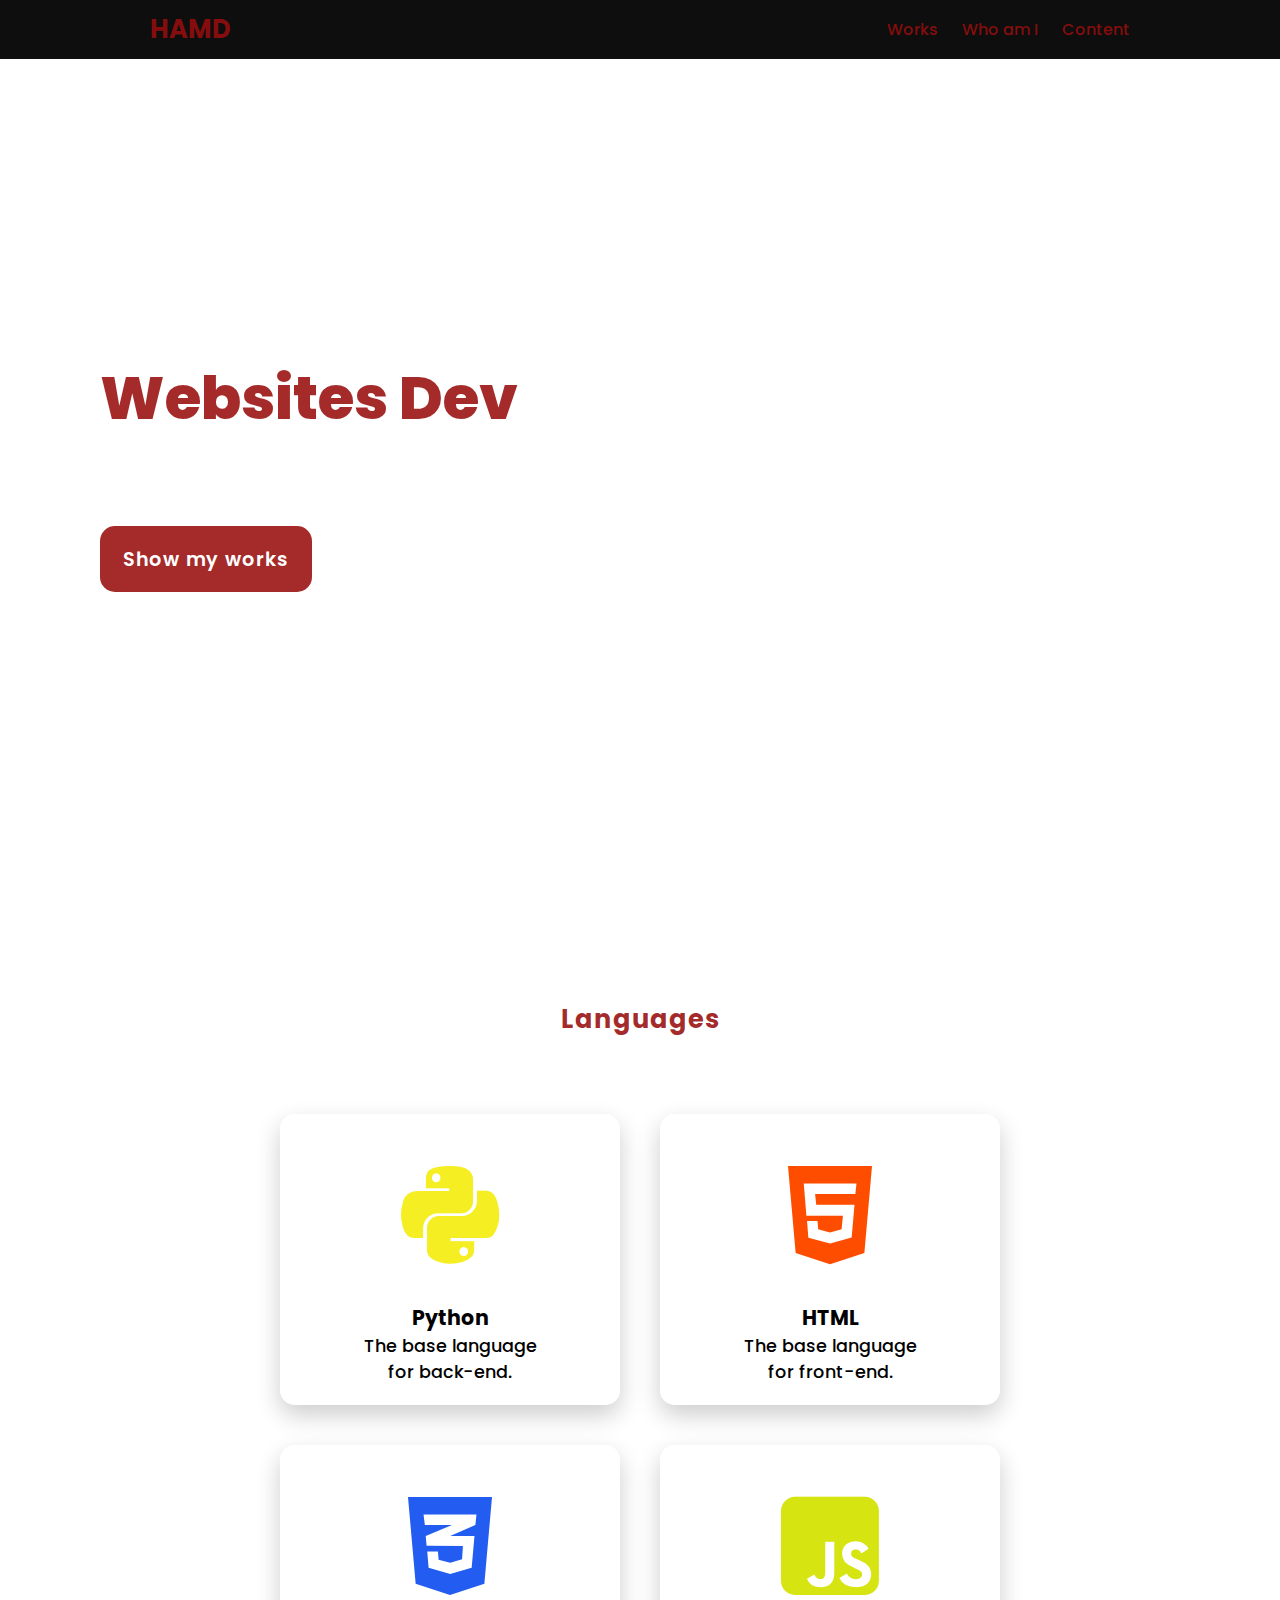
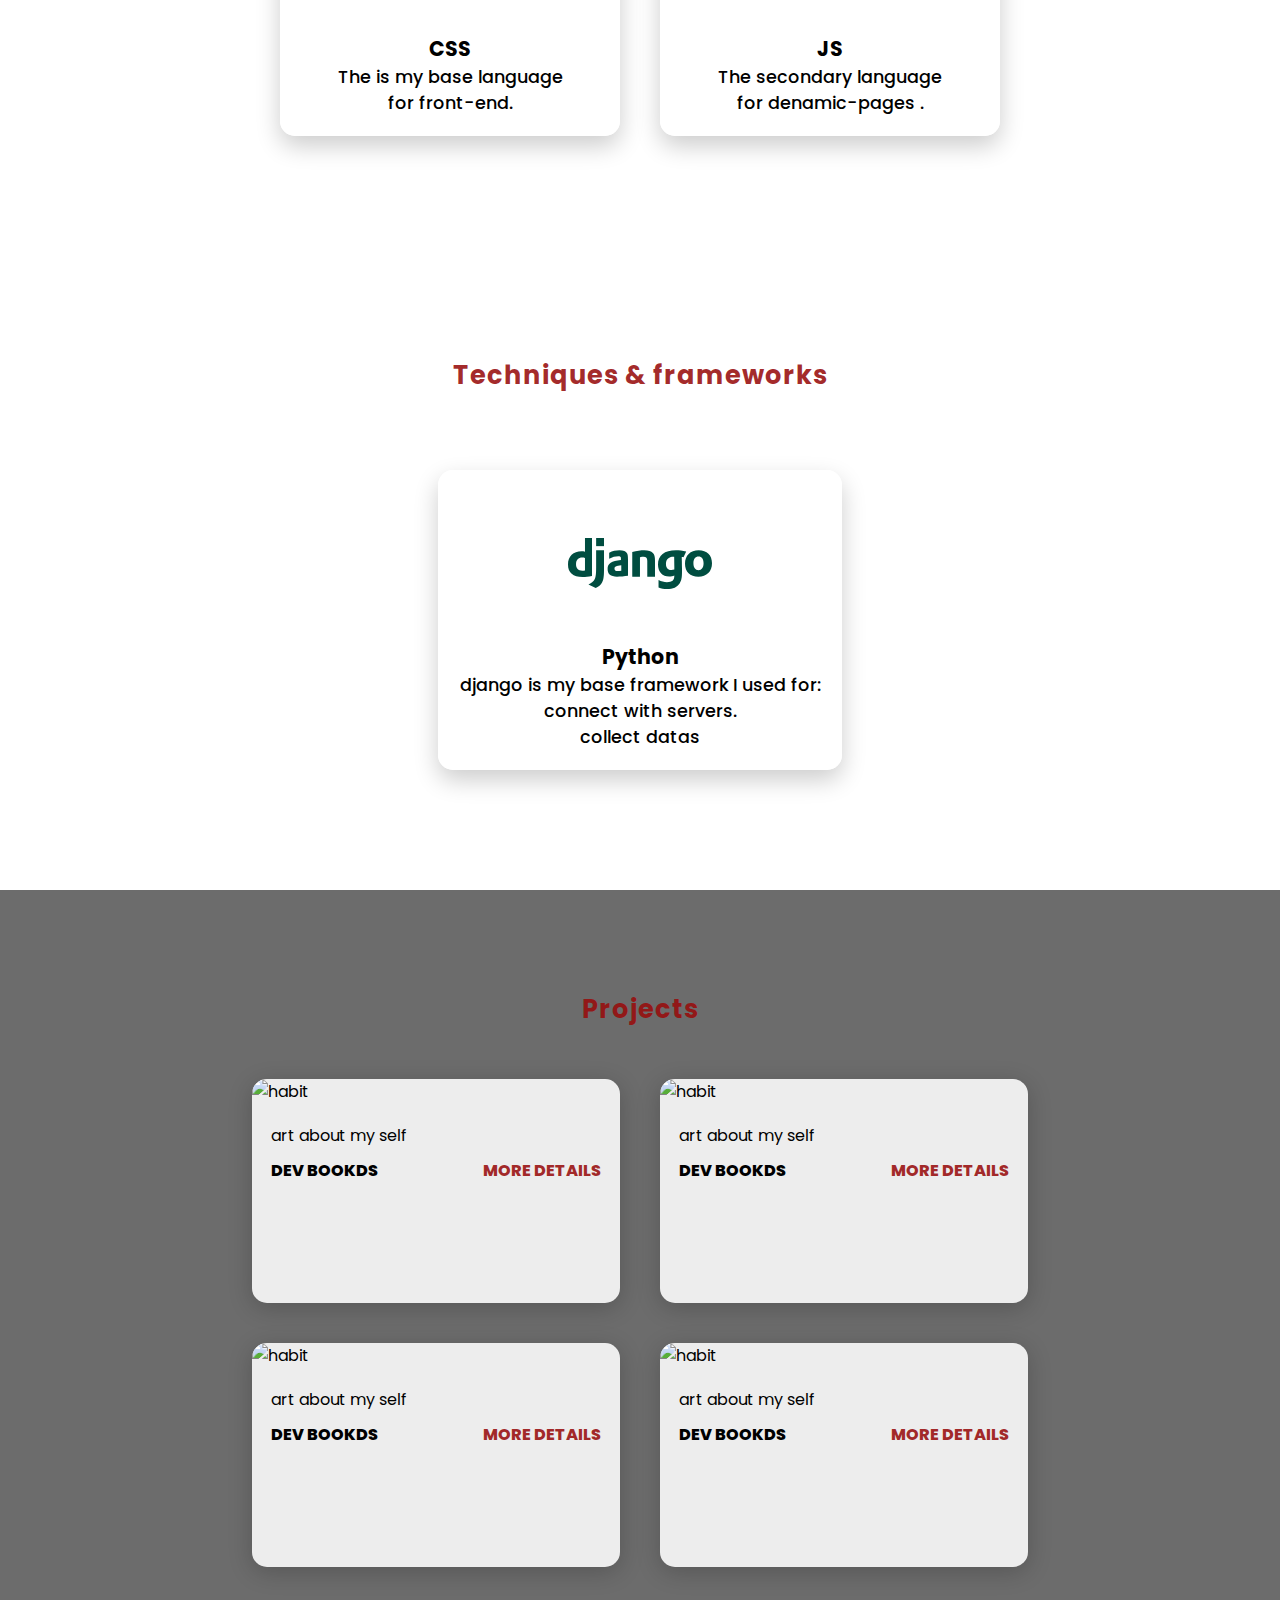
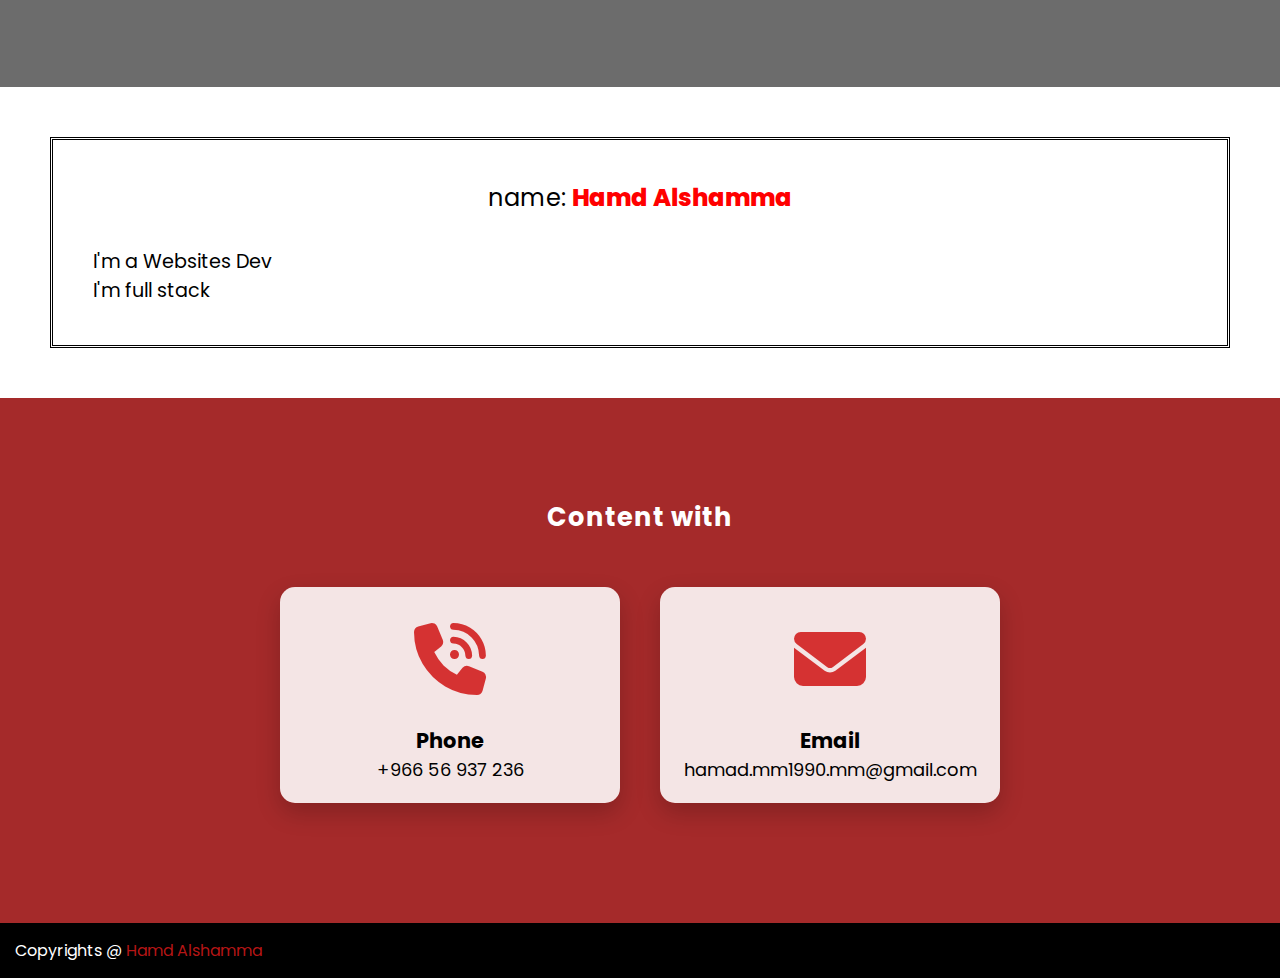
==== index.html @ 8863b3b0 "Add files via upload" ====
<!DOCTYPE html>
<html lang="en">
  <head>
    <meta charset="UTF-8" />
    <title>Hamd's web</title>
    <link
      rel="stylesheet"
      href="https://cdnjs.cloudflare.com/ajax/libs/font-awesome/6.4.2/css/all.min.css"
    />
    <link rel="stylesheet" href="first_pro_css.css" />
  </head>
  <body>
    <header>
      <a href="#main" class="logo">Hamd</a>
      <nav class="navgation-bar">
        <a href="#Projects" class="main-bottom">Works</a>
        <a href="#about-me" class="who-bottom" id="who-bottom">Who am I </a>
        <a href="#content" class="help-bottom">Content</a>
      </nav>
    </header>
    <section class="main" id="main">
      <div>
        <h2>Hello, I'm Hamd Alshamma<br /><span>Websites Dev</span></h2>
        <h3>
             full-stack Web Dev <br />
        </h3>
        <div class="b">
          <a href="#Languages" class="go-bottom">Show my works</a>
        </div>
      </div>
    </section>
    <section class="Languages" id="Languages">
      <h2 class="Pro">Languages</h2>
      <br />
      <div class="content">
        <div class="card">
          <div class="icon">
            <i
              class="fa-brands fa-python "
              style="color: #f5ee22"
            ></i>
          </div>
          <div class="info">
            <h3>Python</h3>
            <p>The base language <br />for back-end.</p>
          </div>
        </div>
        <div class="card">
          <div class="icon">
            <i class="fa-brands fa-html5 " style="color: #ff4d00"></i>
          </div>
          <div class="info">
            <h3>HTML</h3>
            <p>The base language <br />for front-end.</p>
          </div>
        </div>
        <div class="card">
          <div class="icon">
            <i class="fa-brands fa-css3-alt" style="color: #235cf0"></i>
          </div>
          <div class="info">
            <h3>CSS</h3>
            <p>The  is my base language <br />for front-end.</p>
          </div>
        </div>
        <div class="card">
          <div class="icon">
            <i class="fa-brands fa-square-js" style="color: #d6e411"></i>
          </div>
          <div class="info">
            <h3>JS</h3>
            <p>The  secondary language <br />for denamic-pages .</p>
          </div>
        </div>
      </div>
    </section>
    <section class="tech-frameworks" id="tech">
      <h2 class="Pro">Techniques & frameworks</h2>
      <br />
      <div class="content">
        <div class="card-tech">
          <div class="icon-tech">
            <svg xmlns="http://www.w3.org/2000/svg" x="0px" y="0px" width="144" height="144" viewBox="0 0 48 48">
              <path fill="#004d40" fill-rule="evenodd" d="M8,16v12.646C6.655,28.9,5.949,29,4.878,29 C1.67,28.997,0,27.565,0,24.816c0-2.649,1.771-4.368,4.516-4.368c0.426,0,0.75,0.033,1.143,0.134V16H8z M5.659,22.672 c-0.308-0.1-0.561-0.134-0.886-0.134c-1.328,0-2.096,0.809-2.096,2.228c0,1.381,0.734,2.143,2.079,2.143 c0.291,0,0.527-0.016,0.903-0.067V22.672L5.659,22.672z" clip-rule="evenodd"></path><path fill="#004d40" fill-rule="evenodd" d="M12,20.046v6.618c0,2.076-0.155,3.224-0.612,4.084 c-0.426,0.827-0.987,1.349-2.146,1.925l-2.437-1.149c1.159-0.539,1.721-1.015,2.079-1.742c0.375-0.743,0.494-1.754,0.494-4.017 v-5.721H12z" clip-rule="evenodd"></path><rect width="2.623" height="2.713" x="9.377" y="16" fill="#004d40" fill-rule="evenodd" clip-rule="evenodd"></rect><path fill="#004d40" fill-rule="evenodd" d="M13.734,20.876c1.136-0.552,2.223-0.795,3.408-0.795 c1.321,0,2.189,0.363,2.573,1.073C19.93,21.551,20,22.068,20,23.175v5.407c-1.152,0.171-2.606,0.294-3.673,0.294 c-2.156,0-3.123-0.778-3.123-2.505c0-1.868,1.285-2.731,4.441-3.006V22.78c0-0.483-0.235-0.658-0.884-0.658 c-0.95,0-2.02,0.278-3.024,0.812L13.734,20.876z M17.761,25.107c-1.702,0.171-2.255,0.449-2.255,1.141 c0,0.518,0.318,0.761,1.02,0.761c0.384,0,0.735-0.034,1.235-0.12L17.761,25.107L17.761,25.107z" clip-rule="evenodd"></path><path fill="#004d40" fill-rule="evenodd" d="M21.418,20.693c1.52-0.421,2.772-0.613,4.041-0.613 c1.318,0,2.273,0.317,2.839,0.93C28.83,21.588,29,22.222,29,23.573v5.303h-2.574v-5.195c0-1.038-0.335-1.424-1.252-1.424 c-0.351,0-0.669,0.035-1.186,0.195v6.425h-2.57V20.693z" clip-rule="evenodd"></path><path fill="#004d40" fill-rule="evenodd" d="M30.177,30.006c0.919,0.486,1.839,0.71,2.812,0.71 c1.721,0,2.454-0.473,2.454-2.176v-0.052c-0.51,0.258-1.025,0.366-1.704,0.366c-2.302,0-3.739-1.547-3.739-3.997 c0-3.043,2.141-4.762,5.974-4.762c1.126,0,2.167,0.121,3.427,0.383l-0.899,1.93c-0.699-0.138-0.057-0.021-0.584-0.072v0.279 l0.034,1.13l0.017,1.461c0.017,0.366,0.017,0.73,0.034,1.096v0.73c0,2.295-0.19,3.131-0.751,4.02 c-0.818,1.302-2.234,1.947-4.246,1.947c-1.024,0-1.91-0.155-2.829-0.521V30.006L30.177,30.006z M35.392,22.251h-0.085h-0.19 c-0.51-0.017-1.108,0.121-1.518,0.383c-0.628,0.365-0.953,1.027-0.953,1.964c0,1.337,0.649,2.102,1.808,2.102 c0.358,0,0.649-0.069,0.987-0.172v-0.193v-0.73c0-0.314-0.017-0.662-0.017-1.027l-0.017-1.234l-0.017-0.886V22.251z" clip-rule="evenodd"></path><path fill="#004d40" fill-rule="evenodd" d="M43.566,20.046c2.753,0,4.434,1.66,4.434,4.348 c0,2.756-1.752,4.483-4.544,4.483c-2.756,0-4.456-1.659-4.456-4.33C39.005,21.774,40.757,20.046,43.566,20.046z M43.509,26.752 c1.057,0,1.681-0.838,1.681-2.294c0-1.439-0.607-2.294-1.663-2.294c-1.093,0-1.718,0.838-1.718,2.294 C41.81,25.914,42.438,26.752,43.509,26.752L43.509,26.752z" clip-rule="evenodd"></path>
            </svg>
          </div>
          <div class="info">
            <h3>Python</h3>
            <p>django is my base framework I used for:<br>connect with servers.<br>collect datas</p>
          </div>
    </section>
    <section class="Projects" id="Projects">
      <h2 class="Pro">Projects</h2>
      <div class="content">
        <div class="card-vid">
          <div class="card-img">
            <img src="wallpapers/habit.png" alt="habit" />
          </div>
          <div class="Pro-info">
            <p class="Pro-catagory">art about my self</p>
            <strong class="Pro-title">
              <span>Dev bookds</span>
              <a href="#" class="more-details">more details</a>
            </strong>
          </div>
        </div>
        <div class="card-vid">
          <div class="card-img">
            <img src="wallpapers/ne94pzf6o1c81.gif" alt="habit" />
          </div>
          <div class="Pro-info">
            <p class="Pro-catagory">art about my self</p>
            <strong class="Pro-title">
              <span>Dev bookds</span>
              <a href="#" class="more-details">more details</a>
            </strong>
          </div>
        </div>
        <div class="card-vid">
          <div class="card-img">
            <img src="wallpapers/me and the boys.jpg" alt="habit" />
          </div>
          <div class="Pro-info">
            <p class="Pro-catagory">art about my self</p>
            <strong class="Pro-title">
              <span>Dev bookds</span>
              <a href="#" class="more-details">more details</a>
            </strong>
          </div>
        </div>
        <div class="card-vid">
          <div class="card-img">
            <img src="wallpapers/the third picture for logo.jpeg" alt="habit" />
          </div>
          <div class="Pro-info">
            <p class="Pro-catagory">art about my self</p>
            <strong class="Pro-title">
              <span>Dev bookds</span>
              <a href="#" class="more-details">more details</a>
            </strong>
          </div>
        </div>
      </div>
    </section>
    <section class="about-me" id="about-me">
      <div class="about-me-sec">
      <div class="name"><p>name: <span>Hamd Alshamma</span></p></div>
      <div class="info-of-me"><p>I'm a Websites Dev <br>I'm full stack </p>
      </div>
      </div>
    </section>
    <section class="content-sec" id="content">
      <h2 class="Pro">Content with</h2>
      <div class="content">
        <div class="card">
          <div class="icon">
            <i class="fa-solid fa-phone-volume" style="color: #d01919e0;"></i>
          </div>
          <div class="cnt-info">
            <h3>Phone</h3>
            <p>+966 56 937 236</p>
          </div>
        </div>
        <div class="content">
          <div class="card">
            <div class="icon">
              <i class="fa-solid fa-envelope" style="color: #d01919e0;"></i>
            </div>
            <div class="cnt-info">
              <h3>Email</h3>
              <p>hamad.mm1990.mm@gmail.com</p>
            </div>
          </div>
    </section>

    <footer><p>Copyrights @ <span>Hamd Alshamma</span></p></footer>
  </body>
</html>
---- first_pro_css.css ----
@import url("https://fonts.googleapis.com/css2?family=Poppins:ital,wght@0,100;0,200;0,300;0,400;0,500;0,600;0,700;0,800;0,900;1,100;1,200;1,300;1,400;1,500;1,600;1,700;1,800;1,900&display=swap");
* {
  font-family: "Poppins", sans-serif;
  margin: 0;
  padding: 0;
  box-sizing: border-box;
  scroll-behavior: smooth;
}
header {
  background-color: rgb(14, 14, 14);
  display: flex;
  align-items: center;
  position: fixed;
  width: 100%;
  justify-content: space-between;
  padding: 10px 150px;
  z-index: 111;
}
.logo {
  text-decoration: none;
  color: #980d0de0;
  font-size: 1.6em;
  font-weight: 700;
  text-transform: uppercase;
}
.navgation-bar a {
  color: #980d0de0;
  text-decoration: none;
  font-size: 1.2;
  font-weight: 500;
  padding-left: 20px;
}
.navgation-bar a:hover {
  color: #d01919e0;
}

section {
  padding: 100px 100px;
}
.main {
  width: 100%;
  min-height: 100vh;
  display: flex;
  align-items: center;
  background: url(wallpapers/computer-rain-pixel-desktop-wallpaperwaifu.com.gif)
    no-repeat;
  background-size: cover;
  background-position: center;
}
.main h2 {
  color: white;
  font-size: 1.5em;
  font-weight: 500;
}
.main h2 span {
  margin-top: 10px;
  display: inline-block;
  color: #980d0de0;
  font-size: 2.5em;
  font-weight: 800;
}
.main h3 {
  color: white;
  margin-bottom: 40px;
  margin-top: 8px;
  font-size: 1.5em;
  letter-spacing: 0.5px;
  font-weight: 600;
}
.go-bottom {
  color: rgb(255, 255, 255);
  text-decoration: none;
  background-color: #980d0de0;
  padding: 0.939em 1.189em;
  border-radius: 15px;
  font-size: 1.2em;
  font-weight: 550;
  transition: 0.5s ease;
  display: inline-block;
  letter-spacing: 1px;
}
.go-bottom:hover {
  background-color: #e95555e0;
  transform: scale(1.1);
}
.Pro {
  color: #980d0de0;
  font-size: 1.6em;
  font-weight: 700;
  display: flex;
  justify-content: center;
  margin-bottom: 30px;
  letter-spacing: 1px;
}
.Projects{
  background-color: rgba(0, 0, 0, 0.577);
}
.content {
  display: flex;
  justify-content: center;
  flex-direction: row;
  flex-wrap: wrap;
}
.card {
  background-color: #ffffffe0;
  width: 21.25em;
  box-shadow: 0 10px 25px rgba(1 1 1 / 20%);
  border-radius: 15px;
  padding: 20px;
  margin: 20px;
  transition: 0.5s ease;
}
.card-tech{
  background-color: #ffffffe0;
  width: 25.25em;
  box-shadow: 0 10px 25px rgba(1 1 1 / 20%);
  border-radius: 15px;
  padding: 20px;
  margin: 20px;
  transition: 0.5s ease;
}
.card:hover {
  transform: scale(1.13);
}
.icon-tech{
  text-align: center;
  
}
.icon {
  text-align: center;
  font-size: 7em;
}
.info {
  text-align: center;
  font-size: 1.1em;
  font-weight: 500;
}
.card-vid {
  background-color: #ffffffe0;
  min-height: 14em;
  width: 23em;
  overflow: hidden;
  box-shadow: 0 5px 25px rgba(1 1 1 / 20%);
  border-radius: 15px;
  margin: 20px;
  transition: 0.6s ease;
}
.card-vid:hover {
  transform: scale(1.13);
}
.card-vid:hover .card-img {
  opacity: 0.9;
}
.card-img img {
  width: 100%;
}
.Pro-info {
  padding: 1.2em;
}
.more-details {
  text-decoration: none;
  color: #980d0de0;
}
.more-details:hover {
  color: #d01919e0;
}
.Pro-title {
  display: flex;
  justify-content: space-between;
  text-transform: uppercase;
  margin-top: 10px;
  font-weight: 800;
}
.content-sec {
  background-color: #980d0de0;
}
.content-sec .Pro {
  color: white;
}
.cnt-info {
  margin-top: 10px;
  font-size: 1.12em;
  text-align: center;
}
.content-sec .icon {
  font-size: 4.5em;
}
footer {
  background-color: black;
  color: white;
  display: flex;
  justify-content: space-between;
  padding: 15px;
}
footer span {
  color: #d01919e0;
}
.about-me{
  padding: 50px;
}
.about-me-sec{
  border: black double ;
  padding: 40px;
}

.name{
  display: flex;
  justify-content: center;
  font-size: 1.5em;
  margin-bottom: 2pc;
}
.name p span{
  display: inline-block;
  color: red;
  font-weight: 800;
}
.info-of-me{
  font-size: 1.2em;
}
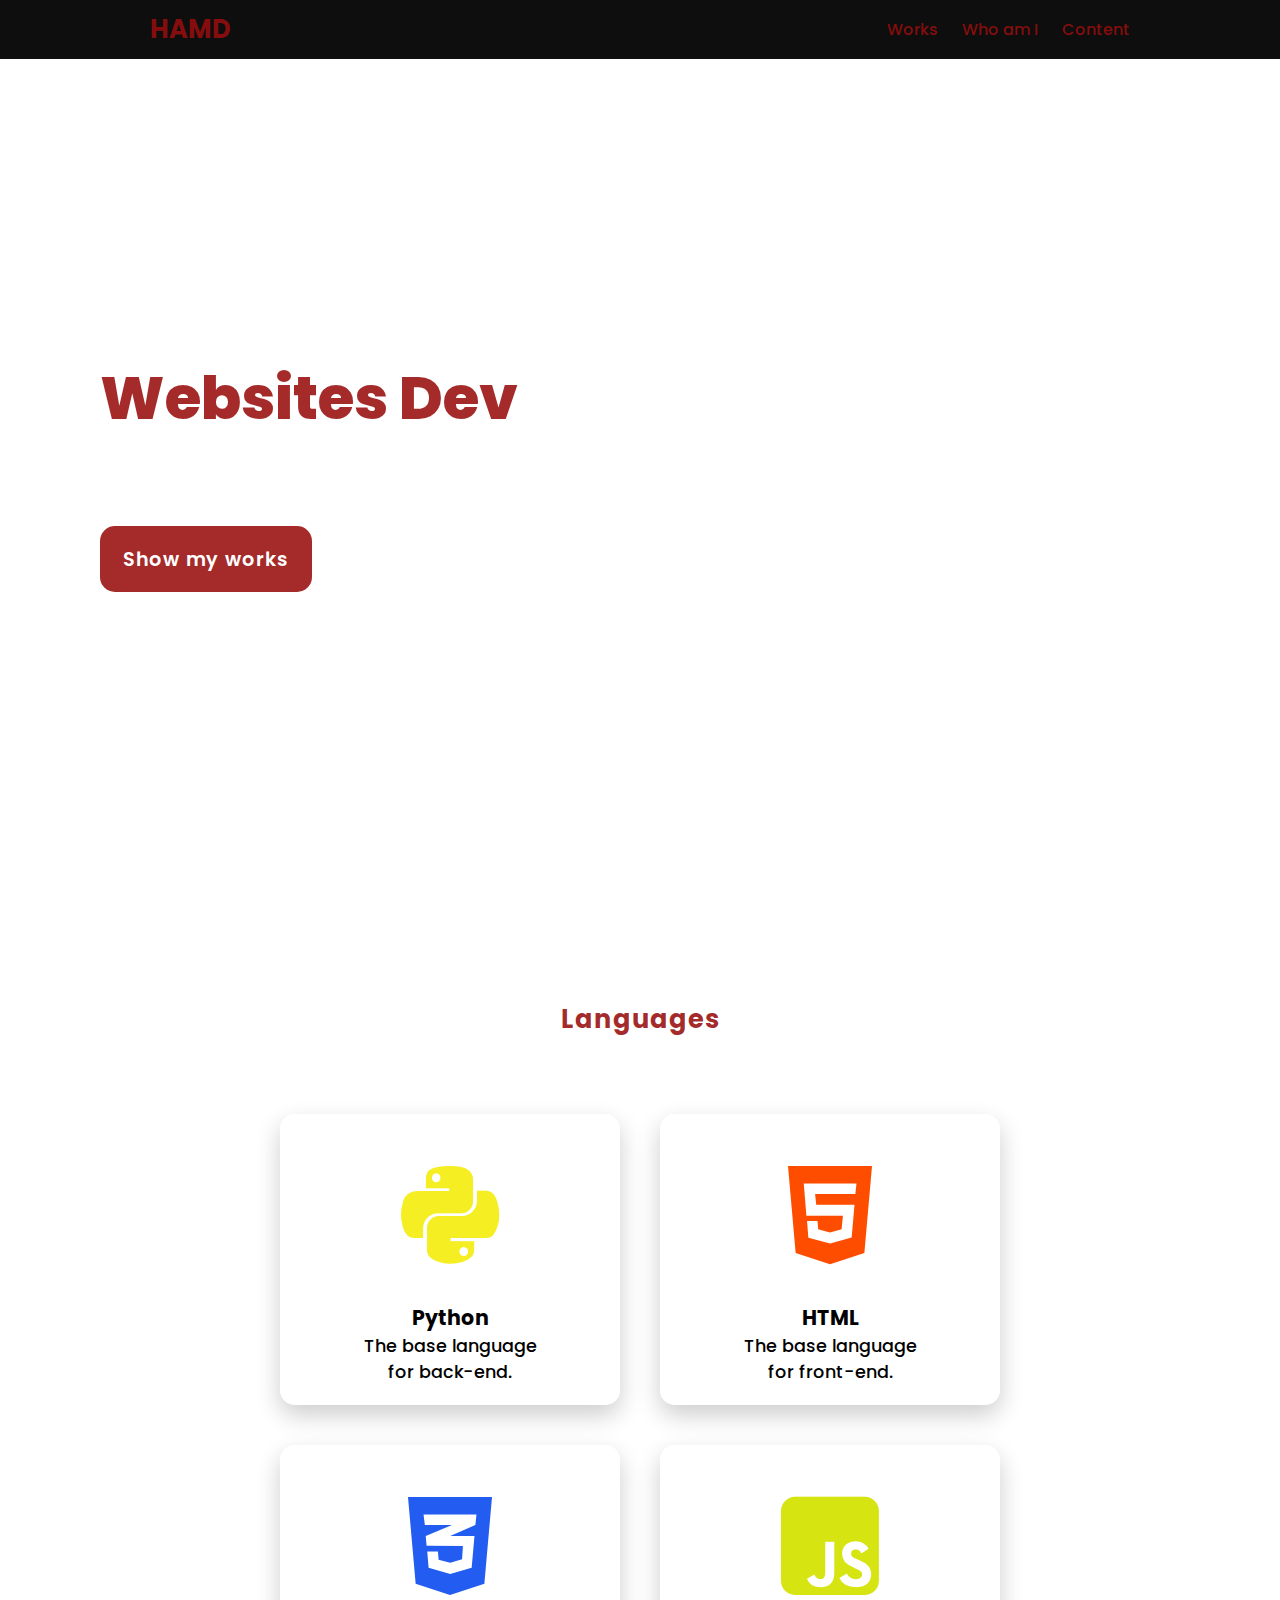
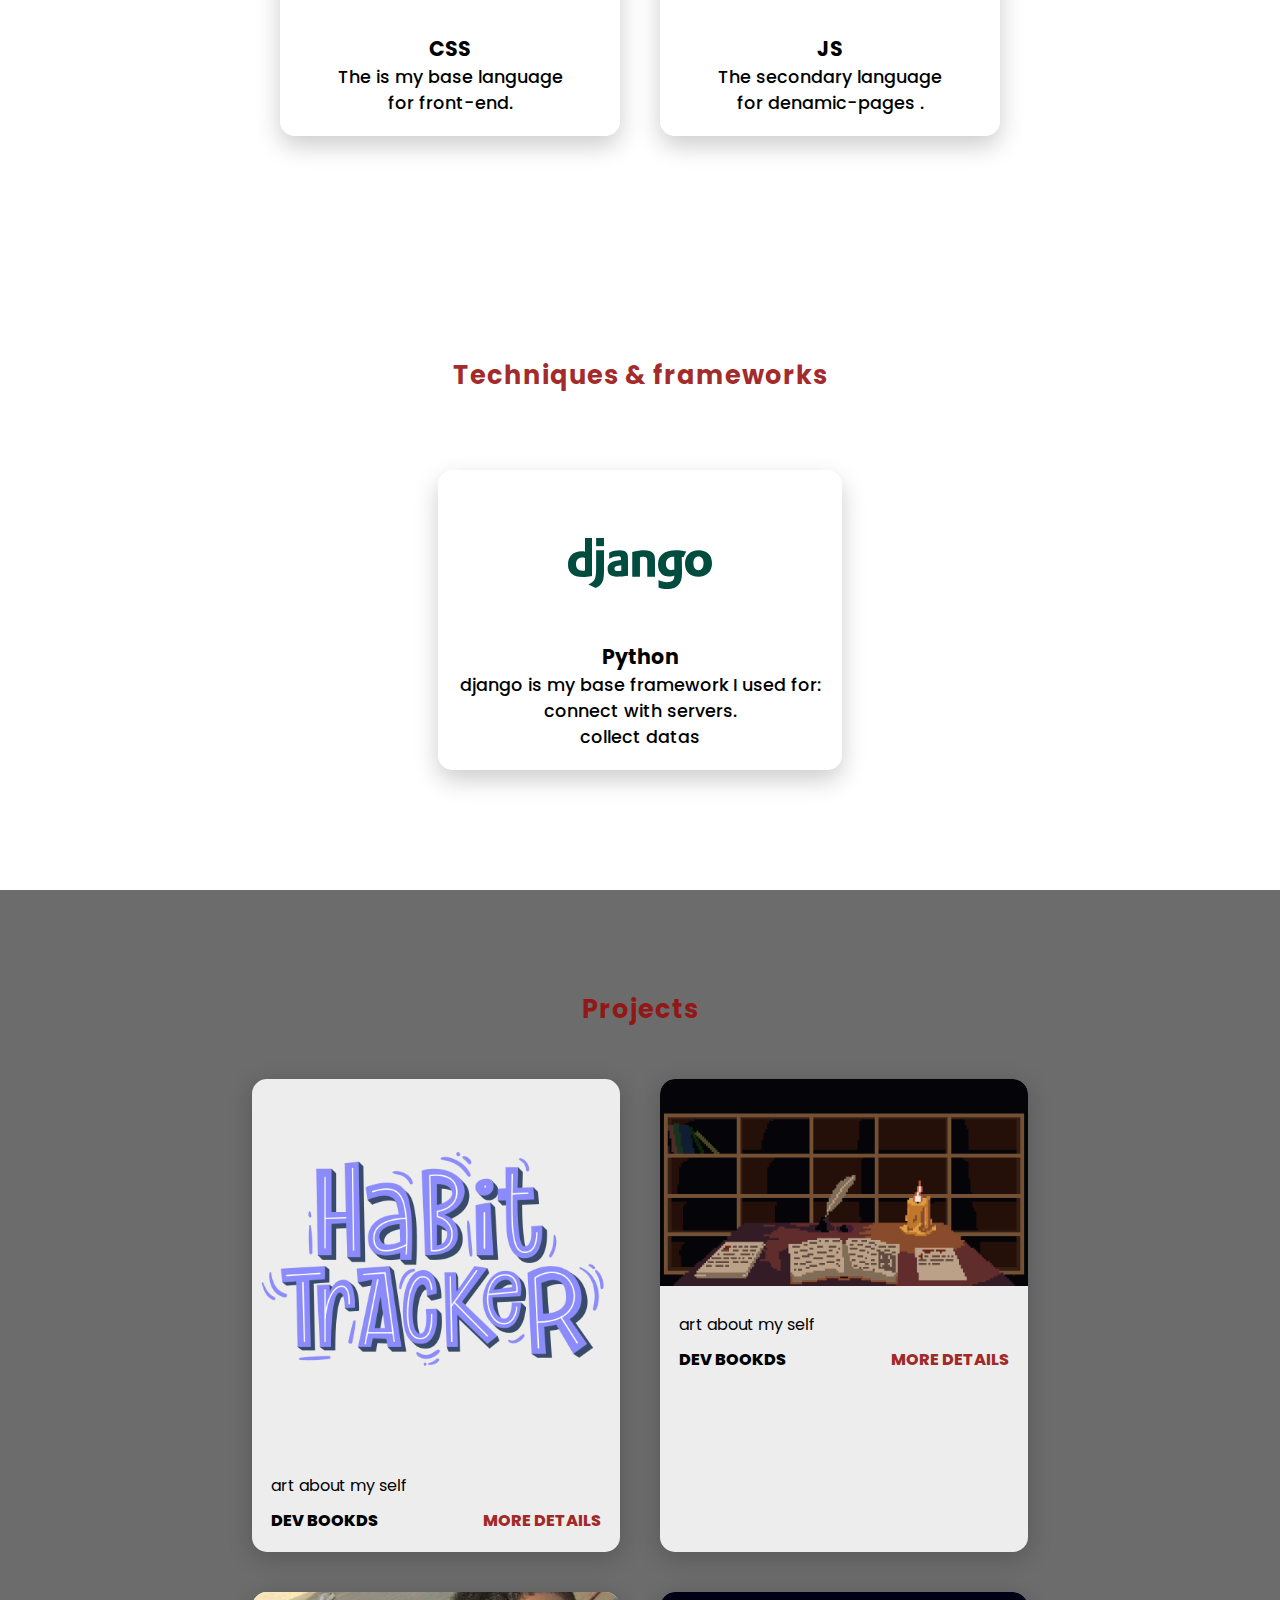
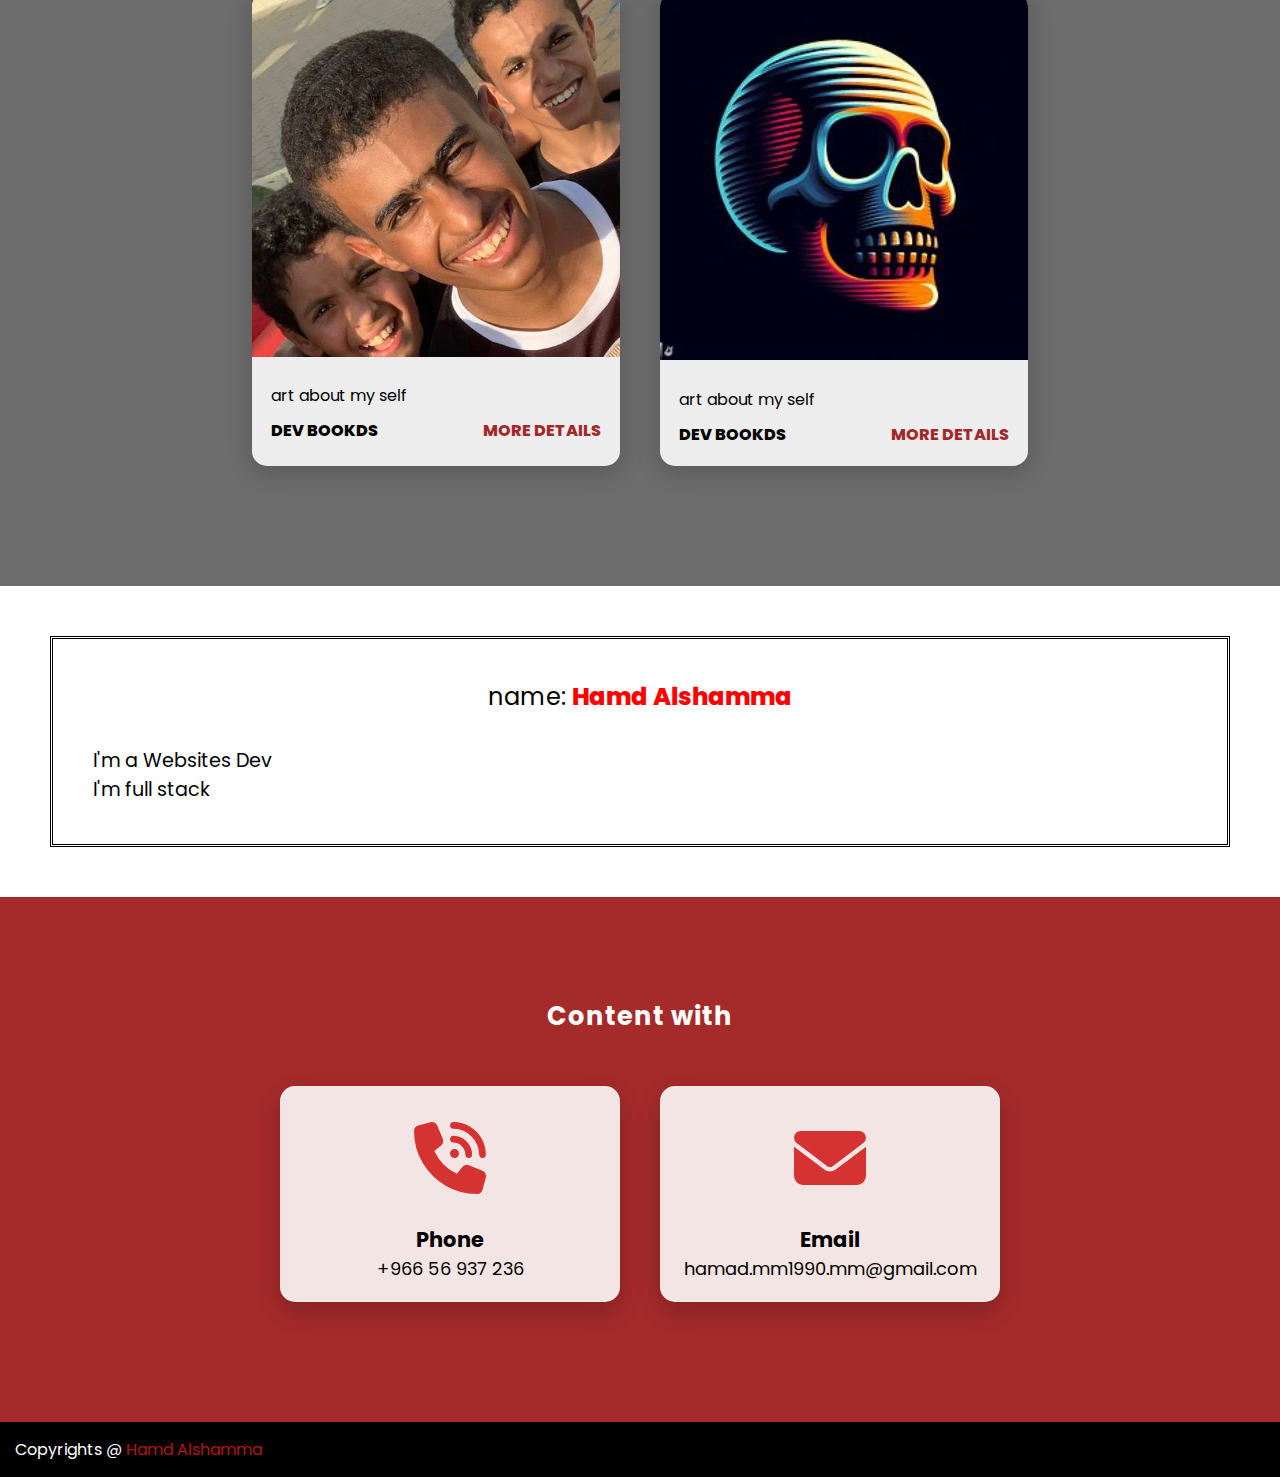
==== commit 1c4329c5: "Add files via upload" ====
--- a/index.html
+++ b/index.html
@@ -94,7 +94,7 @@
       <div class="content">
         <div class="card-vid">
           <div class="card-img">
-            <img src="wallpapers/habit.png" alt="habit" />
+            <img src="wallpaper/habit.png" alt="habit" />
           </div>
           <div class="Pro-info">
             <p class="Pro-catagory">art about my self</p>
@@ -106,7 +106,7 @@
         </div>
         <div class="card-vid">
           <div class="card-img">
-            <img src="wallpapers/ne94pzf6o1c81.gif" alt="habit" />
+            <img src="wallpaper/ne94pzf6o1c81.gif" alt="habit" />
           </div>
           <div class="Pro-info">
             <p class="Pro-catagory">art about my self</p>
@@ -118,7 +118,7 @@
         </div>
         <div class="card-vid">
           <div class="card-img">
-            <img src="wallpapers/me and the boys.jpg" alt="habit" />
+            <img src="wallpaper/me and the boys.jpg" alt="habit" />
           </div>
           <div class="Pro-info">
             <p class="Pro-catagory">art about my self</p>
@@ -130,7 +130,7 @@
         </div>
         <div class="card-vid">
           <div class="card-img">
-            <img src="wallpapers/the third picture for logo.jpeg" alt="habit" />
+            <img src="wallpaper/the third picture for logo.jpeg" alt="habit" />
           </div>
           <div class="Pro-info">
             <p class="Pro-catagory">art about my self</p>
--- a/first_pro_css.css
+++ b/first_pro_css.css
@@ -42,7 +42,7 @@
   min-height: 100vh;
   display: flex;
   align-items: center;
-  background: url(wallpapers/computer-rain-pixel-desktop-wallpaperwaifu.com.gif)
+  background: url(wallpaper/computer-rain-pixel-desktop-wallpaperwaifu.com.gif)
     no-repeat;
   background-size: cover;
   background-position: center;
